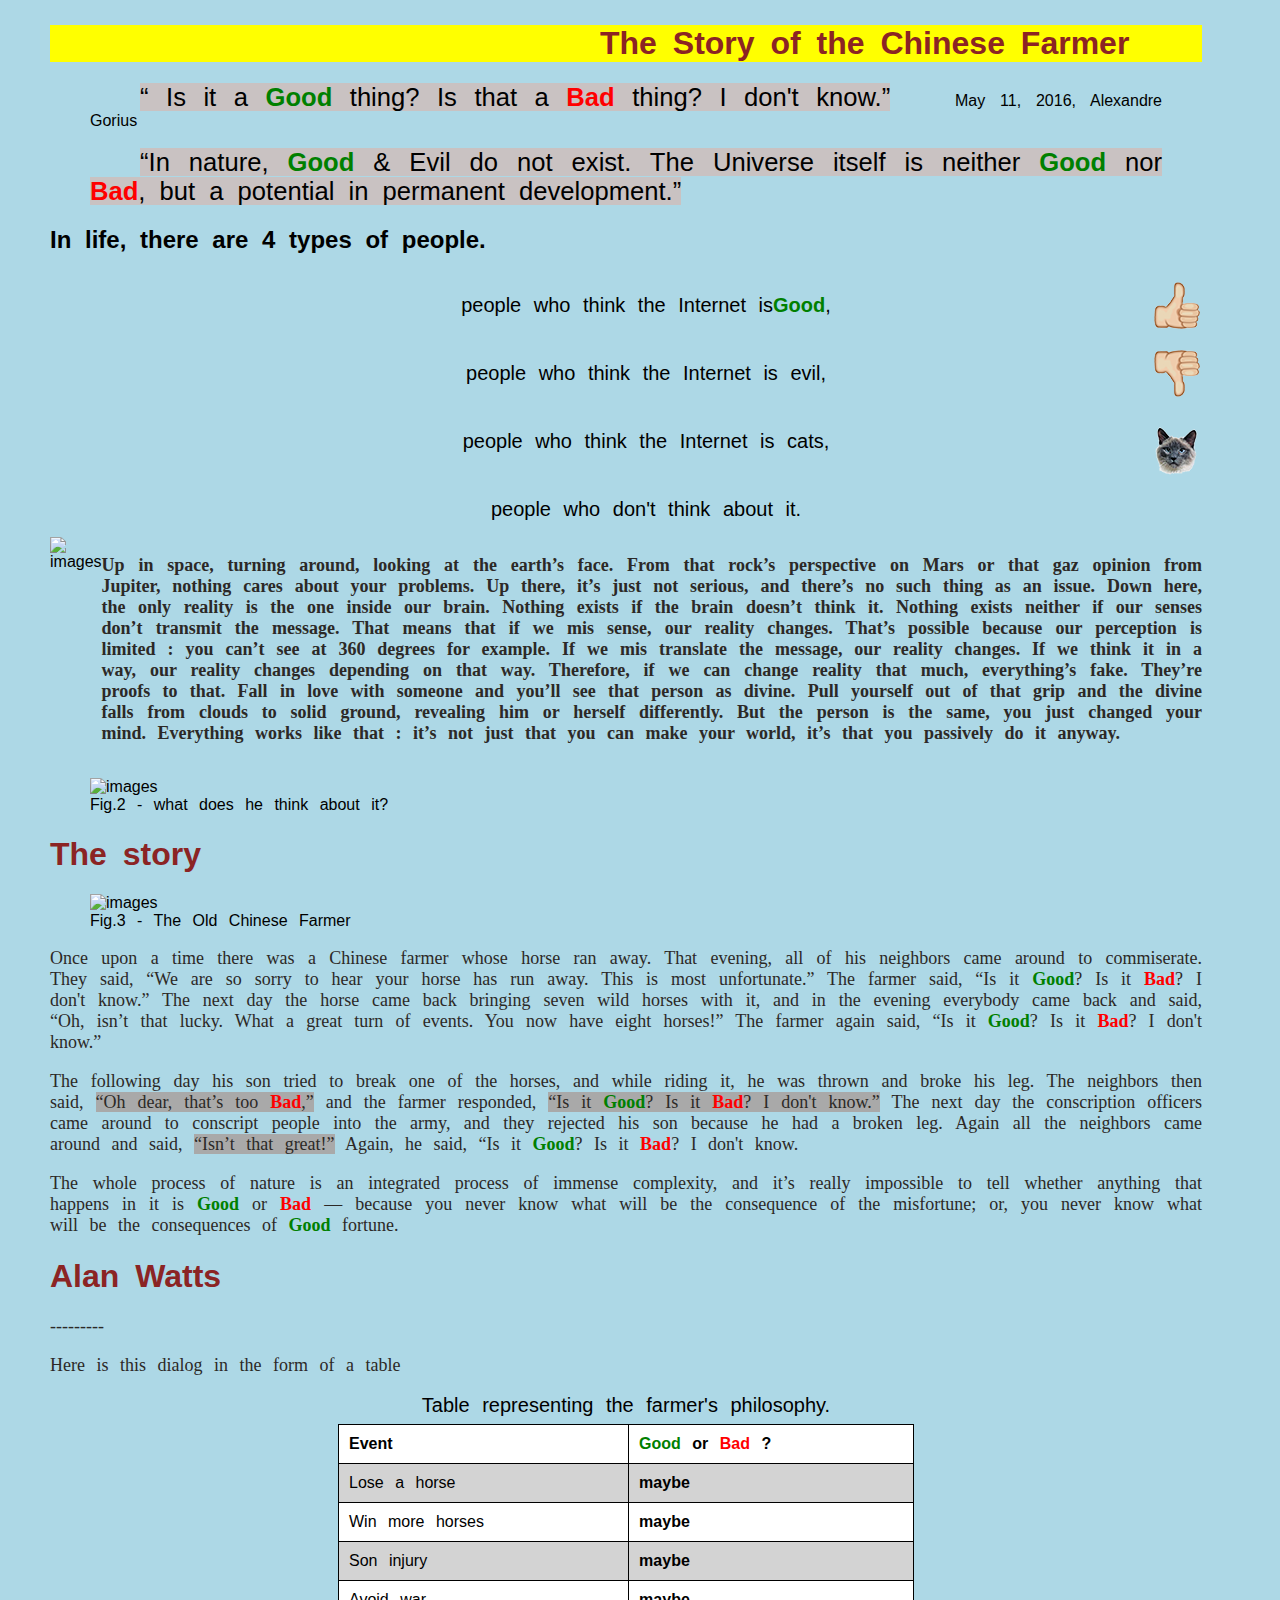
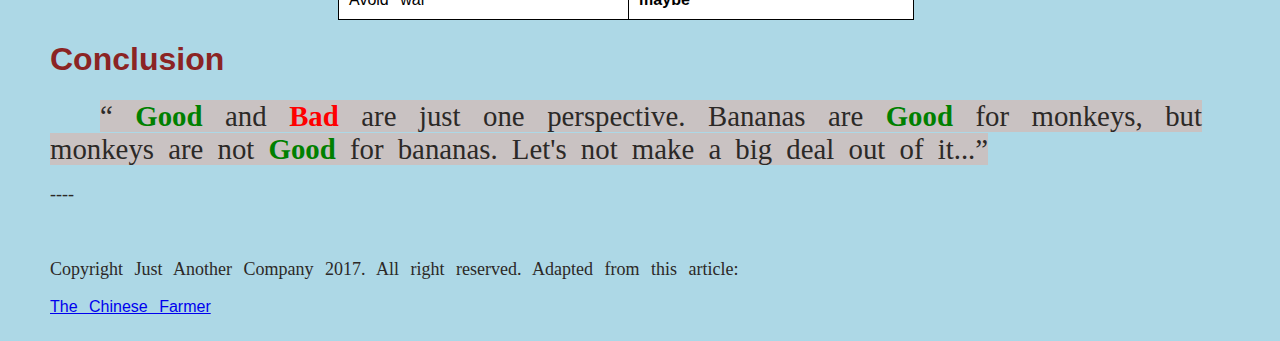
==== index.html @ 4f837006 "filename" ====
<!DOCTYPE html>
<html lang="en">

<head>
    <meta charset="UTF-8">
    <meta http-equiv="X-UA-Compatible" content="IE=edge">
    <meta name="viewport" content="width=device-width, initial-scale=1.0">
    <link rel="stylesheet" href="semantic.css">

    <title> The Story of the Chinese Farmer </title>
    <header>
        <h1> The Story of the Chinese Farmer</h1>
    </header>
</head>

<body>
    <blockquote><q class="quote1"> Is it a <strong class="good">good</strong> thing? Is that a <strong
                class="bad">bad</strong> thing? I don't know.</q>
        May 11, 2016, Alexandre Gorius </blockquote>

    <p>
    <blockquote><q class="quote1">In nature, <strong class="good">good</strong> & Evil do not exist. The Universe itself
            is neither <strong class="good">good</strong> nor <strong class="bad">bad</strong>, but a potential in
            permanent
            development.</q></blockquote>
    </p>
    <section>
    <h2> In life, there are 4 types of people. </h2>
    <ul>
        <li class="bien"> people who think the Internet is <strong class="good">good</strong>,</li>
        <li class="mal"> people who think the Internet is evil, </li>
        <li class="chat"> people who think the Internet is cats, </li>
        <li> people who don't think about it. </li>
        </ul>
    </section>
        <div class="flex">
            <div class="img">
                <img src="https://cdn-images-1.medium.com/max/1000/1*2PCmLZyzQaF2pyKYkSTFpA.jpeg " alt="images"
                    width="400" height="300">
            </div>
            <div class="bold">
                <p> Up in space, turning around, looking at the earth’s face. From that rock’s perspective on Mars or
                    that
                    gaz
                    opinion from Jupiter, nothing cares about your problems. Up
                    there, it’s just not serious, and there’s no such thing as an issue.

                    Down here, the only reality is the one inside our brain. Nothing exists if the brain doesn’t think
                    it. Nothing exists neither if our senses don’t transmit the message. That means that if we mis
                    sense, our reality changes. That’s possible because our perception is limited : you can’t see at 360
                    degrees for example. If we mis translate the message, our reality changes. If we think it in a way,
                    our reality changes depending on that way. Therefore, if we can change reality that much,
                    everything’s fake.

                    They’re proofs to that. Fall in love with someone and you’ll see that person as divine. Pull
                    yourself out of that grip and the divine falls from clouds to solid ground, revealing him or herself
                    differently. But the person is the same, you just changed your mind. Everything works like that :
                    it’s not just that you can make your world, it’s that you passively do it anyway.
                </p>
            </div>
        </div>

        <figure>

            <img src=" http://static2.businessinsider.com/image/52fe8230eab8ea4275063b89/nasa-has-determined-where-the-mysterious-jelly-doughnut-rock-on-mars-came-from.jpg"
                alt="images" width="400" height="300">
            <figcaption>Fig.2 - what does he think about it?</figcaption>
        </figure>
        <h1> The story </h1>

        <figure>
            <img src="https://cdn-images-1.medium.com/max/800/1*IQqkmPXYZuJViY5p-ymk0A.jpeg " alt="images" width="400"
                height="300">
            <figcaption>Fig.3 - The Old Chinese Farmer</figcaption>
        </figure>
        <section>
            <article>
                <p> Once upon a time there was a Chinese farmer whose horse ran away. That evening, all of his neighbors
                    came
                    around to
                    commiserate. They said, “We are so sorry to hear your horse has run away. This is most unfortunate.”
                    The
                    farmer said,
                    “Is it <strong class="good">good</strong>? Is it <strong class="bad">bad</strong>? I don't know.”
                    The
                    next day
                    the horse came back bringing seven wild horses with it,
                    and in the
                    evening everybody came back and said, “Oh, isn’t that lucky. What a great turn of events. You now
                    have
                    eight
                    horses!”
                    The farmer again said, “Is it <strong class="good">good</strong>? Is it <strong
                        class="bad">bad</strong>? I
                    don't know.”
            </article>
            </p>

            <p> The following day his son tried to break one of the horses, and while riding it, he was thrown and broke
                his
                leg. The
                neighbors then said, <q>Oh dear, that’s too <strong class="bad">bad</strong>,</q> and the farmer
                responded,
                <q>Is it <strong class="good">good</strong>? Is it <strong class="bad">bad</strong>? I don't
                    know.</q> The
                next day the conscription officers came around to conscript people into the army, and they rejected his
                son
                because he
                had a broken leg. Again all the neighbors came around and said, <q>Isn’t that great!</q> Again, he said,
                “Is
                it
                <strong class="good">good</strong>? Is it

                <strong class="bad">bad</strong>? I don't know.
            </p>

            <p> The whole process of nature is an integrated process of immense complexity, and it’s really impossible
                to
                tell whether
                anything that happens in it is <strong class="good">good</strong> or <strong class="bad">bad</strong> —
                because
                you never know what will be the consequence of the
                misfortune; or,
                you never know what will be the consequences of <strong class="good">good</strong> fortune.</p>
        </section>

        <h1> Alan Watts </h1>

        <p> ---------</p>

        <p> Here is this dialog in the form of a table </p>

        <table style="width:50%">

            <caption>Table representing the farmer's philosophy.</caption>

            <tr>
                <th>Event</th>
                <th><strong class="good">good</strong> or <strong class="bad">bad</strong> ?</th>
            </tr>
            <tr>
                <td> Lose a horse</td>
                <td><strong>maybe</strong> </td>
            </tr>
            <tr>
                <td>Win more horses</td>
                <td><strong>maybe</strong></td>
            </tr>
            <tr>
                <td>Son injury</td>
                <td><strong>maybe</strong></td>
            </tr>
            <tr>
                <td> Avoid war</td>
                <td><strong>maybe</strong></td>
            </tr>

        </table>
        <h1> Conclusion</h1>
        <p><q class="quote1"> <strong class="good">good</strong> and <strong class="bad">bad</strong> are just one
                perspective. Bananas are
                <strong class="good">good</strong> for monkeys, but monkeys are not <strong class="good">good</strong>
                for
                bananas.
                Let's not
                make a big deal out of it...</q>
        </p>

        <p>----</p>
        <br>
        <footer>
            <p> Copyright Just Another Company 2017. All right reserved. Adapted from this article:</p>
            <a title="my story" href="https://wellsbaum.blog/2018/01/27/alan-watts-the-story-of-the-chinese-farmer/"
                    target="-blank">
                    <link class=" lnk">The Chinese Farmer</link>
                </a></footer>



</body>

</html>
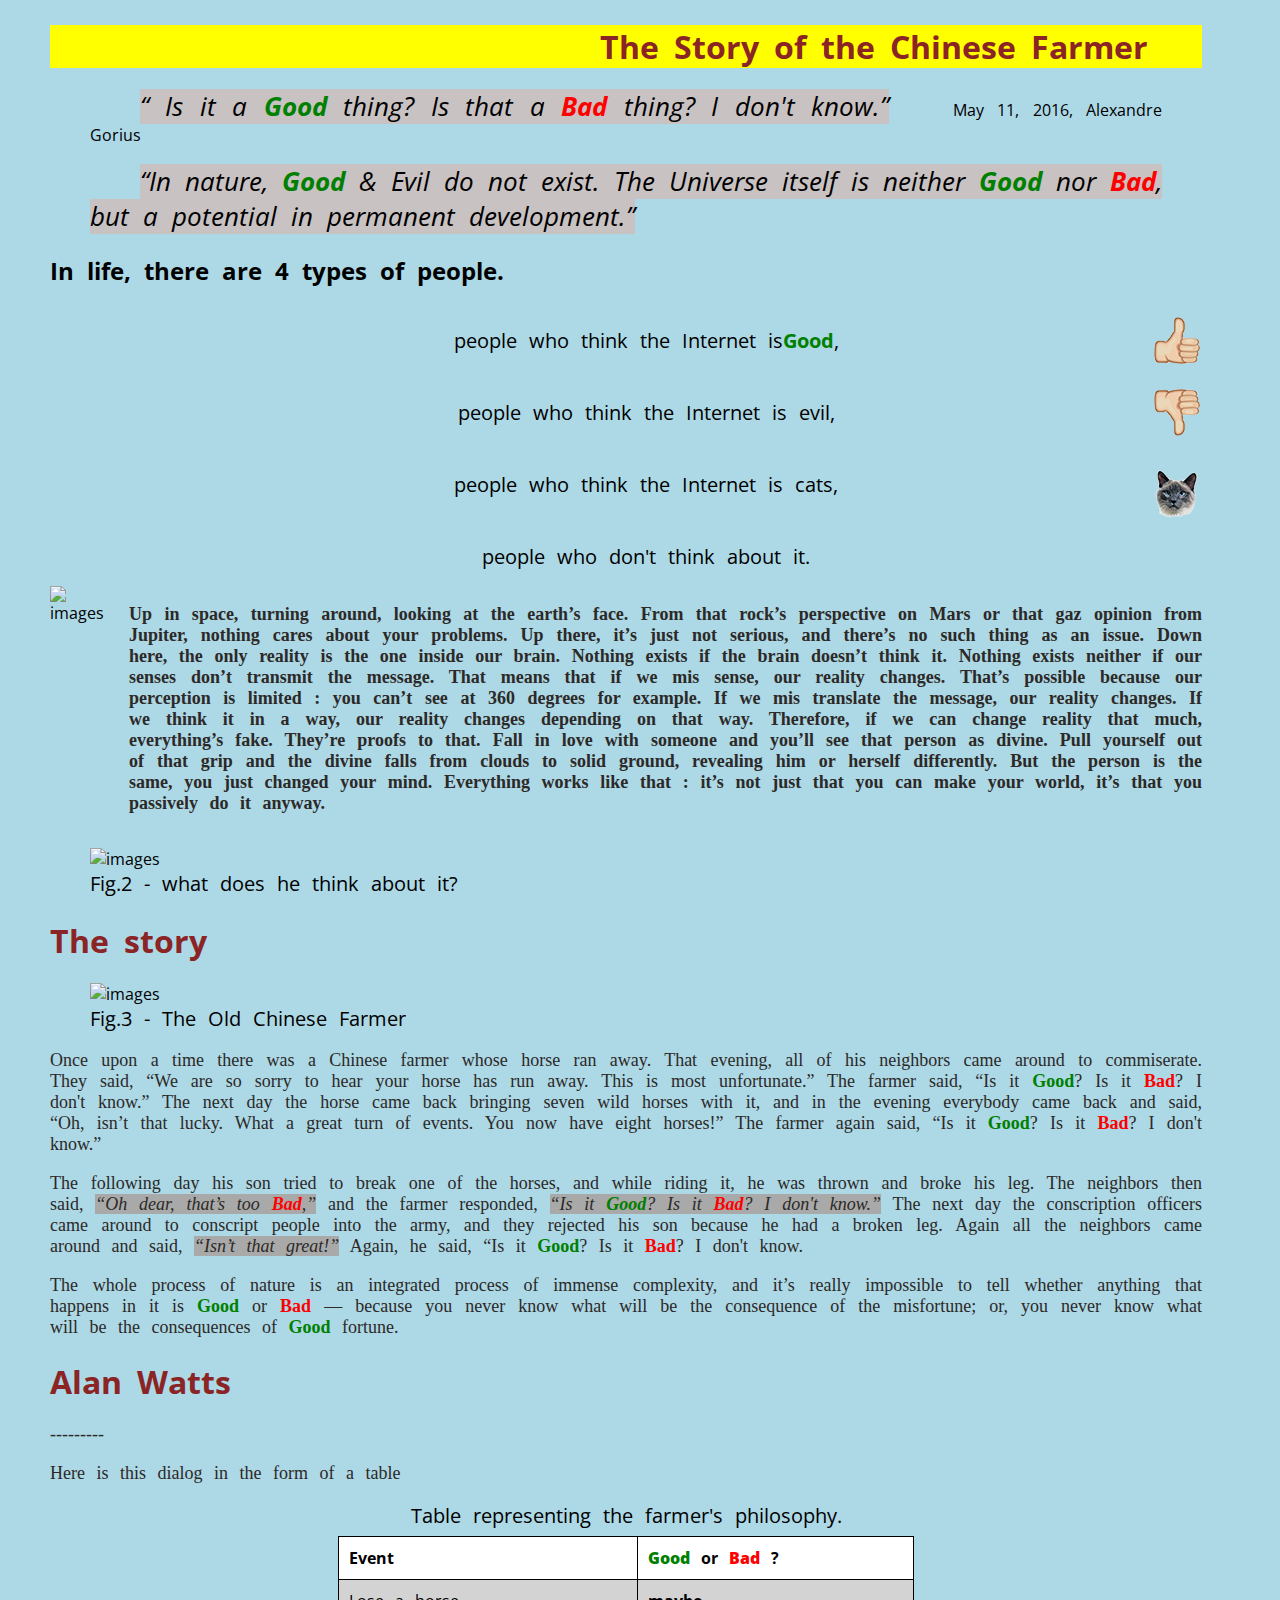
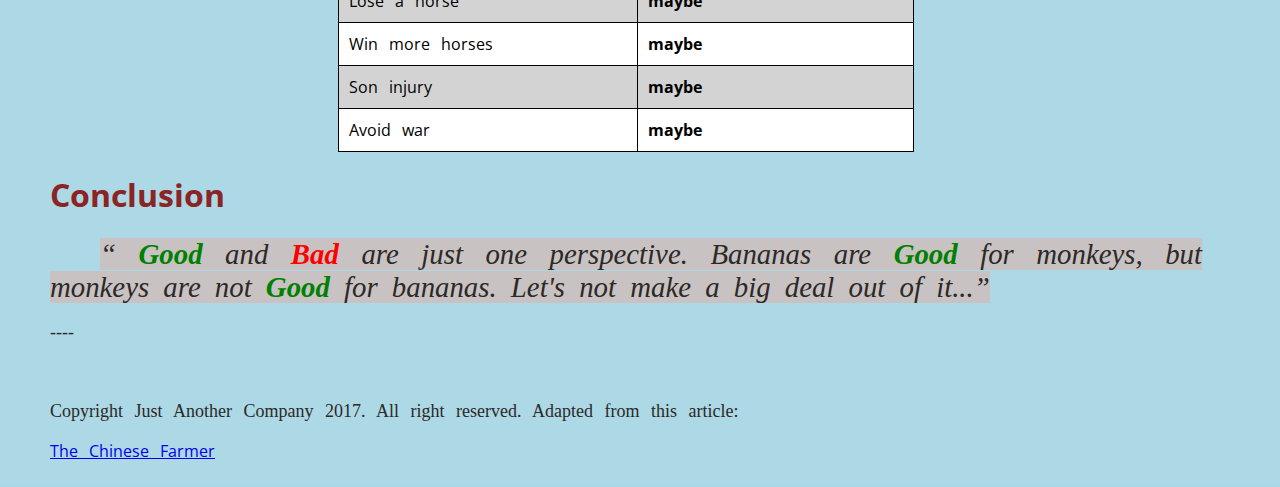
==== commit de3dc454: "font added" ====
--- a/index.html
+++ b/index.html
@@ -6,6 +6,10 @@
     <meta http-equiv="X-UA-Compatible" content="IE=edge">
     <meta name="viewport" content="width=device-width, initial-scale=1.0">
     <link rel="stylesheet" href="semantic.css">
+    <link rel="preconnect" href="https://fonts.googleapis.com">
+<link rel="preconnect" href="https://fonts.gstatic.com" crossorigin>
+<link href="https://fonts.googleapis.com/css2?family=Open+Sans:wght@300&display=swap" rel="stylesheet">
+
 
     <title> The Story of the Chinese Farmer </title>
     <header>
@@ -27,7 +31,7 @@
     <section>
     <h2> In life, there are 4 types of people. </h2>
     <ul>
-        <li class="bien"> people who think the Internet is <strong class="good">good</strong>,</li>
+        <li class="bien"> people who think the Internet is <strong class="good"> good</strong>,</li>
         <li class="mal"> people who think the Internet is evil, </li>
         <li class="chat"> people who think the Internet is cats, </li>
         <li> people who don't think about it. </li>
